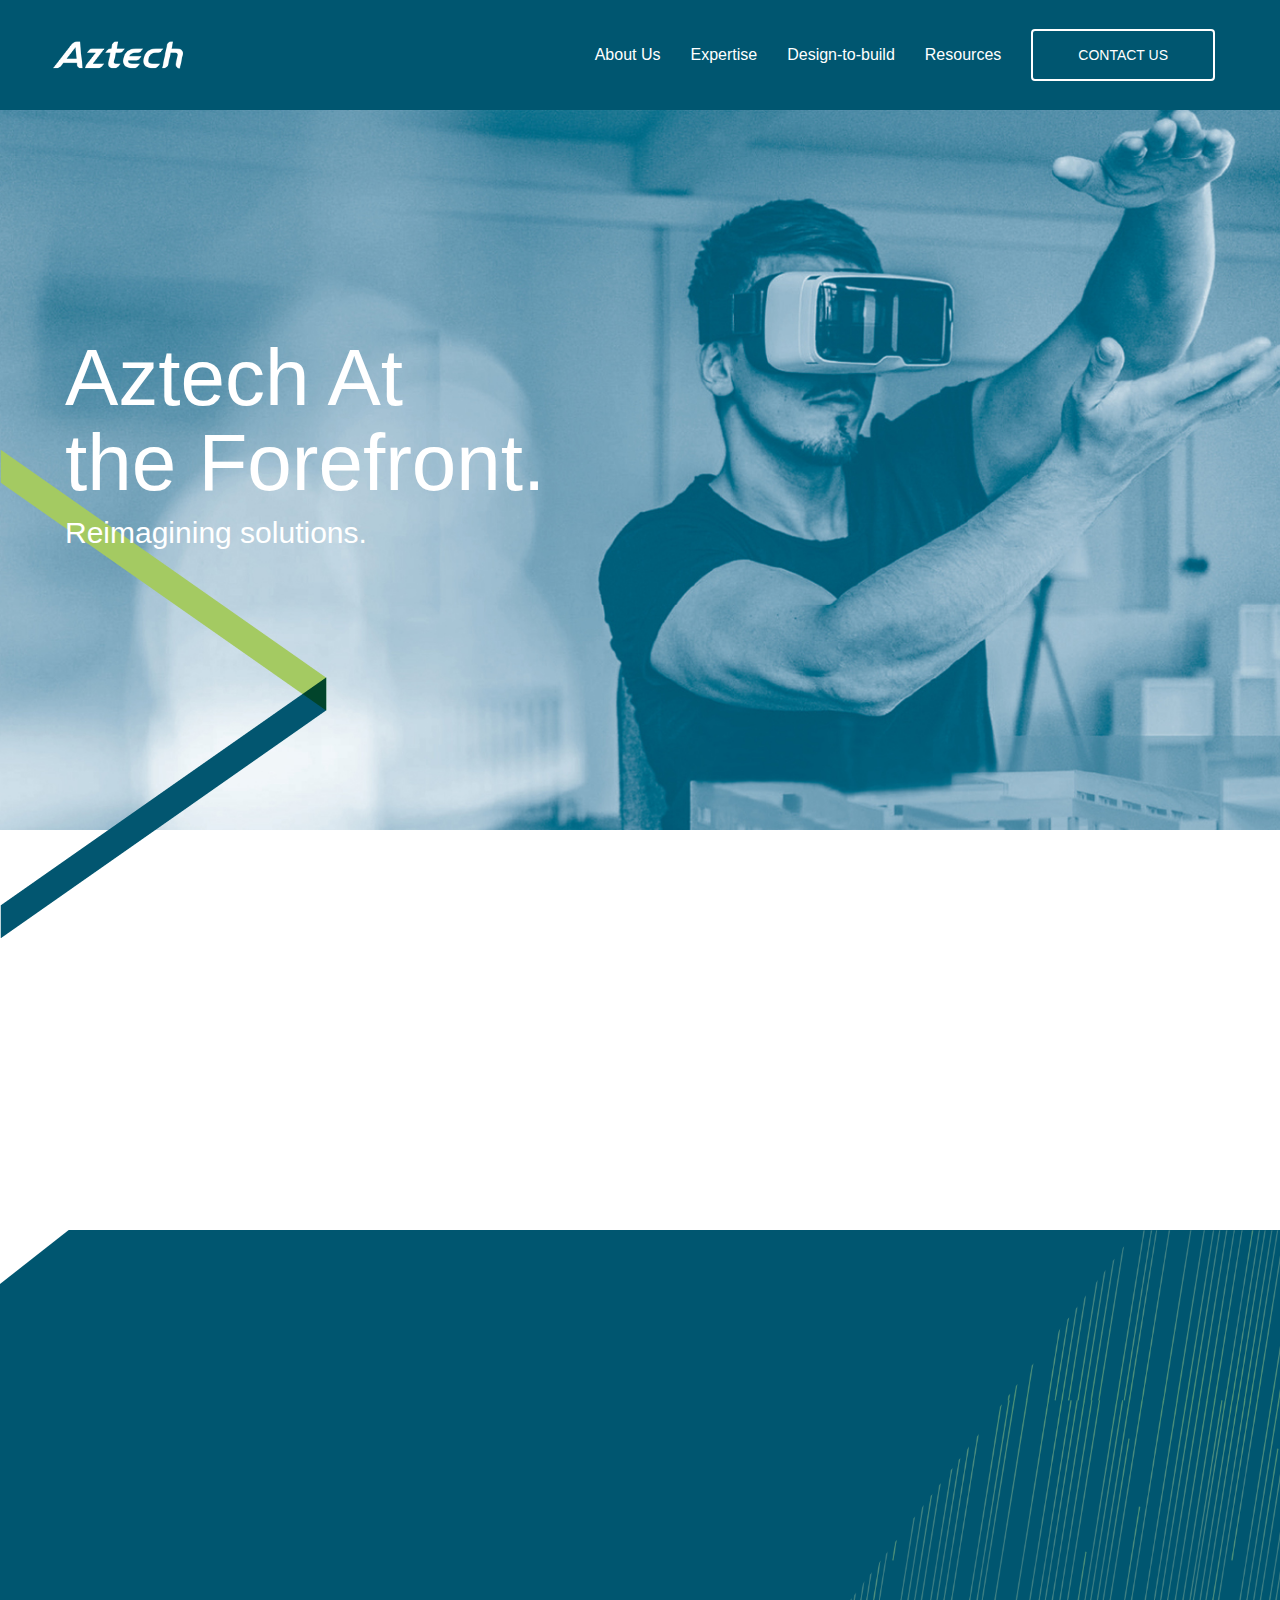
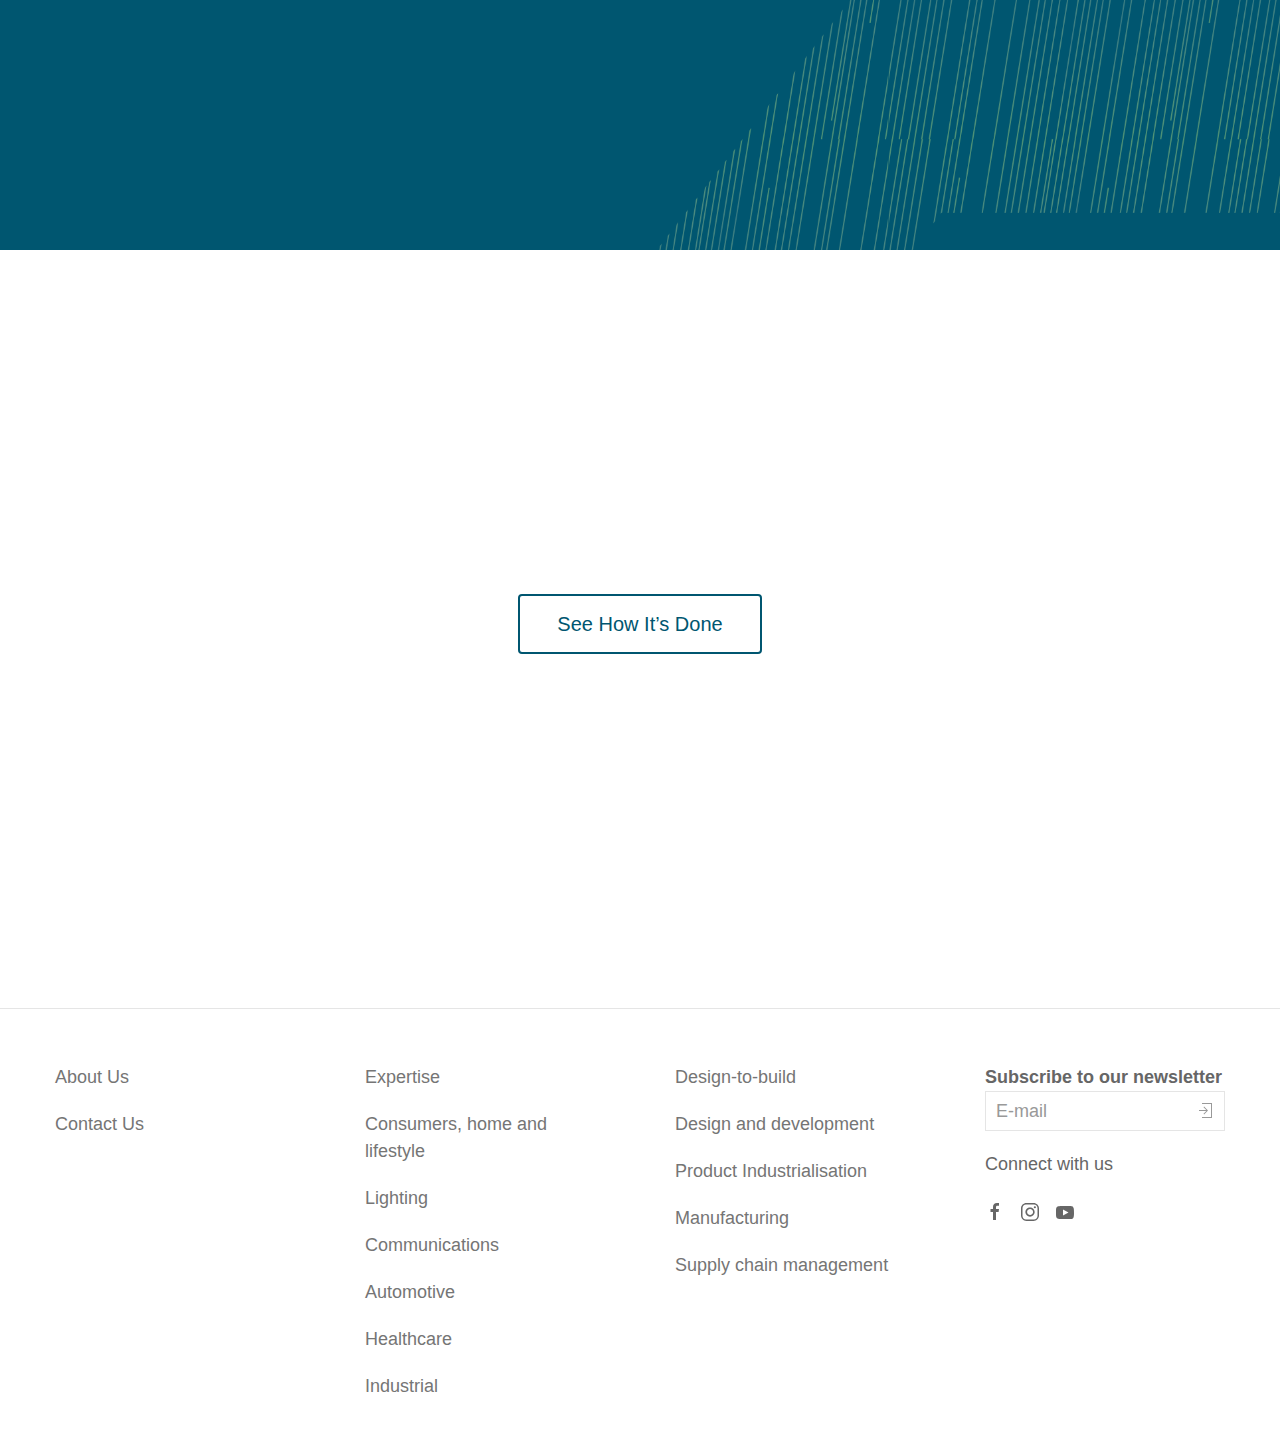
==== index.html @ e60c795b "azetch_test" ====
<!DOCTYPE html>
<html>
<head>
  <title>Home - Aztech</title>
  <meta charset="utf-8">
  <meta name="viewport" content="width=device-width, initial-scale=1">
  <link rel="stylesheet" href="css/uikit.min.css" />
  <link rel="stylesheet" href="css/mystyle.css" />
  <script src="js/uikit.min.js"></script>
  <script src="js/uikit-icons.min.js"></script>
  <script src="js/jquery.min.js"></script>
</head>
  <body>
    <header>
      <nav class="uk-navbar-container header-nav" uk-navbar>
        <div class="uk-navbar-left">
          <a class="uk-navbar-item uk-logo" href="./index.html">
            <img class="header-img" src="img/logowhite.png" alt="Key icon">
          </a>        
        </div>
        <div id="desktopui" class="uk-navbar-right">
          <div class="uk-navbar-item">
            <div> <a href="view/aboutus.html" class="menuitem">About Us</a></div>
          </div>
          <div class="uk-navbar-item">
            <div> <a href="view/expertise.html" class="menuitem">Expertise</a></div>
          </div>
          <div class="uk-navbar-item">
            <div> <a href="view/designtobuild.html" class="menuitem">Design-to-build</a></div>
          </div>
          <div class="uk-navbar-item">
            <div> <a href="view/resource.html" class="menuitem">Resources</a></div>
          </div>
          <div class="uk-navbar-item pad-r-lg">
            <a href="view/contact.html" class="uk-button uk-button-default contactbtn">Contact Us</a>
          </div>
        </div>
        <div id="mobileui" class="uk-navbar-right">
          <div class="uk-navbar-item">
            <div class="uk-inline">
              <button class="uk-button uk-button-default contactbtn" type="button"><a href="" uk-icon="menu"></a></button>
              <div uk-dropdown="pos: top-right">
                <ul class="uk-nav uk-dropdown-nav">
                  <li><a href="view/aboutus.html" class="menuitem">About Us</a></li>
                  <li><a href="view/expertise.html" class="menuitem">Expertise</a></li>
                  <li><a href="view/designtobuild.html" class="menuitem">Design-to-build</a></li>
                  <li class="uk-margin-bottom"><a href="view/resource.html" class="menuitem">Resources</a></li>
                  <li><a href="view/contact.html" class="uk-button uk-button-default contactbtn">Contact Us</a></li>
                </ul>
              </div>
            </div>
          </div>
        </div>
      </nav>
    </header>
    <section class="banner" style="background-image: url(img/sliderimg1.jpg);" data1="img/sliderimg1.jpg" data2="img/sliderimg1.jpg">
      <div class="banner-content container tablet-container">
        <div class="title"> Aztech At <br>the Forefront.        </div>
        <div> Reimagining solutions.</div>
      </div>
    </section>
    <section class="home-intro-wrap">    
      <img src="img/long.png" alt="long.png" class="home-arrow arrow-long-responsive">

      <div class="uk-child-width-1-2@m uk-margin-large-top uk-margin-large-bottom" uk-grid uk-scrollspy="cls: uk-animation-slide-bottom; target: .uk-card; delay: 300; repeat: true">
        <div class="first-content">
          <div class="uk-card uk-card-default uk-card-body">
            <div class="left-contents" >
            <p>
              As one of Singapore’s leading design and electronics manufacturer, our mission has always been succinctly singular: To deliver value beyond expectations.
            </p>
          </div>
          </div>
        </div>
        <div class="second-content">
          <div class="uk-card uk-card-default uk-card-body">
            <div class="right-contents">
              <p>Being a turnkey, one-stop integrated solutions provider, Aztech is equipped with state-of-the-art equipment, driven by 4 R&amp;D centres, with expertise in design, manufacturing and packaging to deliver a seamless, unified experience. Each and every time.
              </p>
            </div> 
          </div>
        </div>
      </div>
    </section>
    <section id="smartsolution" class="expertise-slider-wrap">
      <div class="contents">
        <div class="background-traingle-home"></div>
        <div class="container uk-container ">
          <div class="uk-child-width-1-2@m " uk-grid uk-scrollspy="cls: uk-animation-slide-bottom; target: .uk-card; delay: 300; repeat: true">
            <div class="left-contents">
              <div class="uk-card uk-card-default uk-card-body">
                <div class="left-contents" >
                  Smart solutions. Better living.
              </div>
              </div>
            </div>
            <div class="slide-right-content" >
              <div class="uk-card uk-card-default uk-card-body">
                <div class="right-contents">
                  <p>
                  Expertise and experience. Our dual driving force to producing results for our clients. From conceptualisation to productisation, we have what it takes to support our clients – at every step of the journey. Our expertise transcends across categories like automotive, consumer lifestyle, healthcare, communications and industrial.
                </p> 
                </div> 
              </div>
            </div>
          </div>
        </div>
      </div>
    </section>
    <section class="uk-container uk-text-center design-wrap">
    <div class="uk-child-width-1-1@m uk-margin-large-top uk-margin-large-bottom" uk-grid uk-scrollspy="cls: uk-animation-slide-bottom; target: .uk-card; delay: 300; repeat: true">
      <div class="uk-card uk-card-default uk-card-body">
        <h1 class="design-wrap-intro"> Creating value. Designing success. </h1>
        <p class="design-wrap-intro-p">Our holistic, one-stop design-to-build manufacturing services help us create value for our clients, seamlessly, at every stage, from start to end. Our services include design and development, product <span style="font-weight: 400;">industrialisation</span>, manufacturing and supply chain management.</p>
      </div>
    </div>
      <a class="border-btn uk-margin-bottom" href="#">  See How It’s Done  </a>
                
    </section>
    <footer>
      <div class="uk-child-width-1-2@m uk-margin-large-top uk-margin-large-bottom" uk-grid uk-scrollspy="cls: uk-animation-slide-bottom; target: .uk-card; delay: 300; repeat: true">
        <div class="first-content">
          <div class="uk-card uk-card-default uk-card-body">
            <div class="left-contents" >
              <h1 class="ftitle">Ready for you.</h1>
              <p class="fpara">              
              Let’s get to work. Our people, our resources and our infrastructure are waiting for you. Contact us today to see how we can get your business to the head of the curve.
              </p>
          </div>
          </div>
        </div>
        <div class="second-content">
          <div class="uk-card uk-card-default uk-card-body">
            <div class="right-contents float-right">
              <a class="border-btn uk-margin-bottom" href="#">  Get in touch </a>
            </div> 
          </div>
        </div>
      </div>
      <hr>
      <div class="uk-container uk-container-large">
        <div class="uk-child-width-1-4@m uk-margin-top uk-margin-medium-bottom" uk-grid >
          <div>
            <div class="uk-card uk-card-default uk-card-body">
              <p><a href="#smartsolution" class="footeritem"> About Us </a></p>
              <p><a href="#" class="footeritem"> Contact Us </a></p>
            </div>
          </div>
          <div>
            <div class="uk-card uk-card-default uk-card-body">
              <p><a href="#" class="footeritem"> Expertise </a></p>
              <p><a href="#" class="footeritem"> Consumers, home and lifestyle </a></p>
              <p><a href="#" class="footeritem"> Lighting </a></p>
              <p><a href="#" class="footeritem"> Communications </a></p>
              <p><a href="#" class="footeritem"> Automotive </a></p>
              <p><a href="#" class="footeritem"> Healthcare </a></p>
              <p><a href="#" class="footeritem"> Industrial </a></p>
            </div>
          </div>
          <div>
            <div class="uk-card uk-card-default uk-card-body">
              <p><a href="#" class="footeritem"> Design-to-build </a></p>
              <p><a href="#" class="footeritem"> Design and development </a></p>
              <p><a href="#" class="footeritem"> Product Industrialisation </a></p>
              <p><a href="#" class="footeritem"> Manufacturing </a></p>
              <p><a href="#" class="footeritem"> Supply chain management </a></p>
            </div>
          </div>
          <div>
            <div class="uk-card uk-card-default uk-card-body">
              <label><b>Subscribe to our newsletter</b></label>
              <div class="uk-margin-bottom">
                <div class="uk-inline">
                    <a class="uk-form-icon uk-form-icon-flip" href="#" uk-icon="icon: sign-in"></a>
                    <input class="uk-input" type="text" placeholder="E-mail">
                </div>
              </div>
              <p>Connect with us</p>
              <p>
                <a class="uk-margin-small-right connectico" uk-icon="facebook"></a>
                <a href="" class="uk-margin-small-right connectico" uk-icon="instagram"></a>
                <a href="" class="connectico" uk-icon="youtube"></a>
              </p>
            </div>
          </div>
        </div>
      </div>
    </footer>
  </body>
</html>

<script type="text/javascript">
  function myFunction(x) {
    var w = window.innerWidth;
    if(x == undefined) x = {};
    if(x.matches || w < 970) {
      $("#mobileui").show();
      $("#desktopui").hide();
    } else {
      $("#mobileui").hide();
      $("#desktopui").show();
    }
  }
  var x = window.matchMedia("(max-width: 970px)")
  x.addListener(myFunction) // Attach listener function on state changes
  myFunction();
</script>
---- css/mystyle.css ----
* {
  font-family: "Exo-Regular", sans-serif;
}
html {
	font-family: "Exo-Regular", sans-serif;
}
body {
  font-family: 'Exo-Regular', sans-serif;
  font-size: 18px;
  color: #2a2a2a;
  position: relative;
}

.uk-navbar-item, .uk-navbar-nav>li>a, .uk-navbar-toggle {
  font-family: 'Exo-Regular', sans-serif;
  font-size: 16px;
}
.menuitem {
	color: #ffffff!important;
}
a.menuitem:hover , a.menuitem:focus {
  color: #a4ca62!important;
  border-bottom: 2px solid #a4ca62;
  text-decoration: none;
}
.contactbtn {
	color: #ffffff!important;
	border-radius: 4px;
	border: 2px solid;
	padding: 5px 45px;
}
.contactbtn:hover, .contactbtn:focus {
  background: #a4ca62;
  border: 2px solid #a4ca62;
}
.text-white {
	color: #ffffff!important;
}
.header-nav {
  position: relative;
  left: 0;
  right: 0;
  z-index: 2;
  background: #005670!important;
  padding: 15px 0;
}
.header-img {
	max-width: 65%;
  height: auto;
  box-sizing: border-box;
}
.pad-r-lg {
	padding-right: 65px;
}
.w-xlg {
	width: 80vh;
}
.banner {
  position: relative;
  display: -ms-flexbox;
  display: flex;
  -ms-flex-align: center;
  align-items: center;
  min-height: 80vh;
  background-size: cover;
  background-position: 85% 100%;
  background-repeat: no-repeat;
}
.banner .banner-content {
  font-family: 'Exo-Medium', sans-serif;
  font-size: 30px;
  color: #fff;
  z-index: 1;
  margin-top: -50px;
  margin-left: 50px;
  margin-right: 50px;
}
.container {
  width: 100%;
  padding-right: 15px;
  padding-left: 15px;
  margin-right: auto;
  margin-left: auto;
}
.banner .banner-content .title {
  font-family: 'exo-bold', sans-serif;
  font-size: 80px;
  line-height: 85px;
  margin-bottom: 5px;
}
.home-intro-wrap {
  position: relative;
}
.home-intro-wrap .home-arrow {
  position: absolute;
  top: -450px;
}
.left-contents {
  font-family: 'Exo-Medium', sans-serif;
  font-size: 30px;
  color: #005670;
  line-height: 42px;
}
.right-contents {
  font-size: 18px;
  line-height: 30px;
}
.first-content {
  padding-left: 130px;
}
.second-content {
  padding-right: 90px;
}
@media screen and (max-width: 1199px) {
  .home-intro-wrap .home-arrow {
    width: 200px;
    top: -250px;
  }
  .first-content {
    padding-left: 80px;
  }
  .second-content {
    padding-left: 80px;
    padding-right: auto;
  }
}
@media screen and (max-width: 589px) {
  .banner .banner-content .title {
    font-family: 'exo-bold', sans-serif;
    font-size: 50px;
  }
}
.uk-card-default {
  background: #fff0;
  color: #666;
  box-shadow: none; 
}

.uk-card-body {
  display: flow-root;
  padding: 15px 15px;
}
.expertise-slider-wrap .contents {
  background-color: #005670;
  background-image: url(../img/smart1.png);
  background-size: 100%;
  background-repeat: repeat-y;
  background-position: right center;
  color: #ffffff;
  position: relative;
}
.expertise-slider-wrap .contents .background-traingle-home {
  position: absolute;
  top: -1px;
  left: 0;
  width: 0;
  height: 0;
  border-style: solid;
  border-width: 55px 70px 0 0;
  border-color: #fff transparent transparent transparent;
}
.expertise-slider-wrap .contents > .container {
  display: -ms-flexbox;
  display: flex;
  -ms-flex-pack: justify;
  justify-content: space-between;
  -ms-flex-align: end;
  align-items: flex-end;
  padding: 100px 0px 350px;
}
.expertise-slider-wrap .contents > .container .left-contents {
  font-family: 'Exo-bold', sans-serif;
  font-size: 45px;
  color: #fff;
  line-height: 60px;
  width: 400px;
  max-width: 100%;
}
.expertise-slider-wrap .contents > .container .right-contents {
  color: #fff;
  
}
.slide-right-content {
  width: 66%;
}

@media (max-width: 992px) {
  .slide-right-content {
    width: 100%;
  }
}

.border-btn {
  margin: 80px auto 0px;
  font-family: 'Exo-Regular', sans-serif;
  overflow: hidden;
  position: relative;
}
.border-btn {
  width: 240px;
  height: 56px;
  line-height: 56px;
  text-align: center;
  color: #005670;
  border: 2px solid #005670;
  font-family: 'Exo-Regular', sans-serif;
  display: block;
  border-radius: 4px;
  font-size: 20px;
  transition: all .4s;
}
.border-btn:hover {
  background: #a4d65e;
  border: 2px solid #a4d65e;
  cursor: pointer;
  color: #fff;
}
a:hover {
  text-decoration: none;
}
.design-wrap-intro {
  font-size: 45px;
  font-family: 'Exo-Bold', sans-serif;
  /*margin-bottom: 15px;*/
}
.design-wrap-intro-p {
  font-size: 20px;
  text-align: center;
  width: 850px;
  max-width: 100%;
  margin: 0 auto 80px;
}
.float-right {
  float: right;
}
.ftitle {
  font-family: 'Exo-Bold', sans-serif;
  font-size: 36px;
  margin-bottom: 15px;
  font-weight: 700;
}
.fpara{
  font-family: 'Exo-Regular', sans-serif;
  font-size: 18px;
  color: #2a2a2a;
  position: relative;
  font-weight: 400;
  line-height: 1.5;
}
.connectico:hover {
  transform: translateY(-4px);
  transition: all .2s ease-in-out;
}
.footeritem {
  color: #757575!important;
}
a.footeritem:hover , a.footeritem:focus {
  color: #a4ca62!important;
  border-bottom: 2px solid #a4ca62;
  text-decoration: none;
}
.uk-dropdown {
  display: none;
  position: absolute;
  z-index: 1020;
  box-sizing: border-box;
  min-width: 200px;
  padding: 25px;
  background: #005670;
  color: #666;
  box-shadow: 0 5px 12px rgba(0,0,0,.15);
}
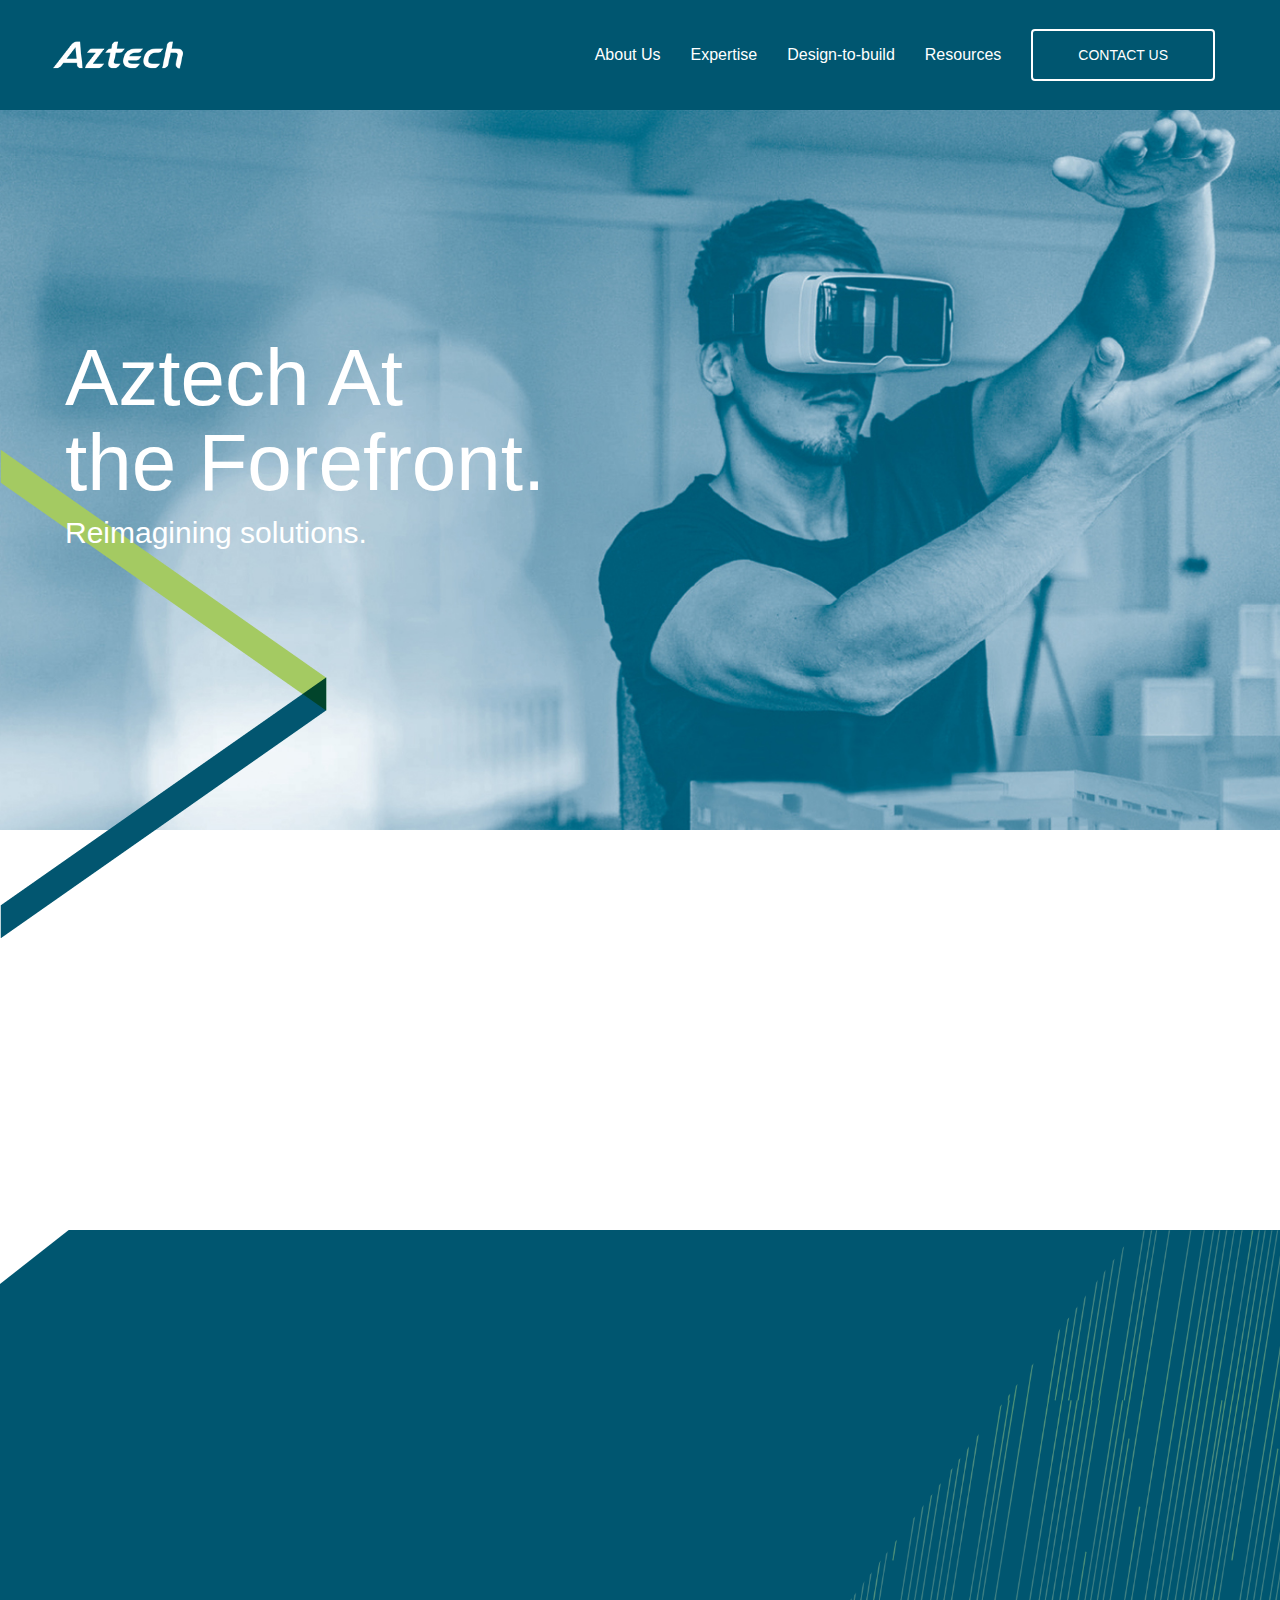
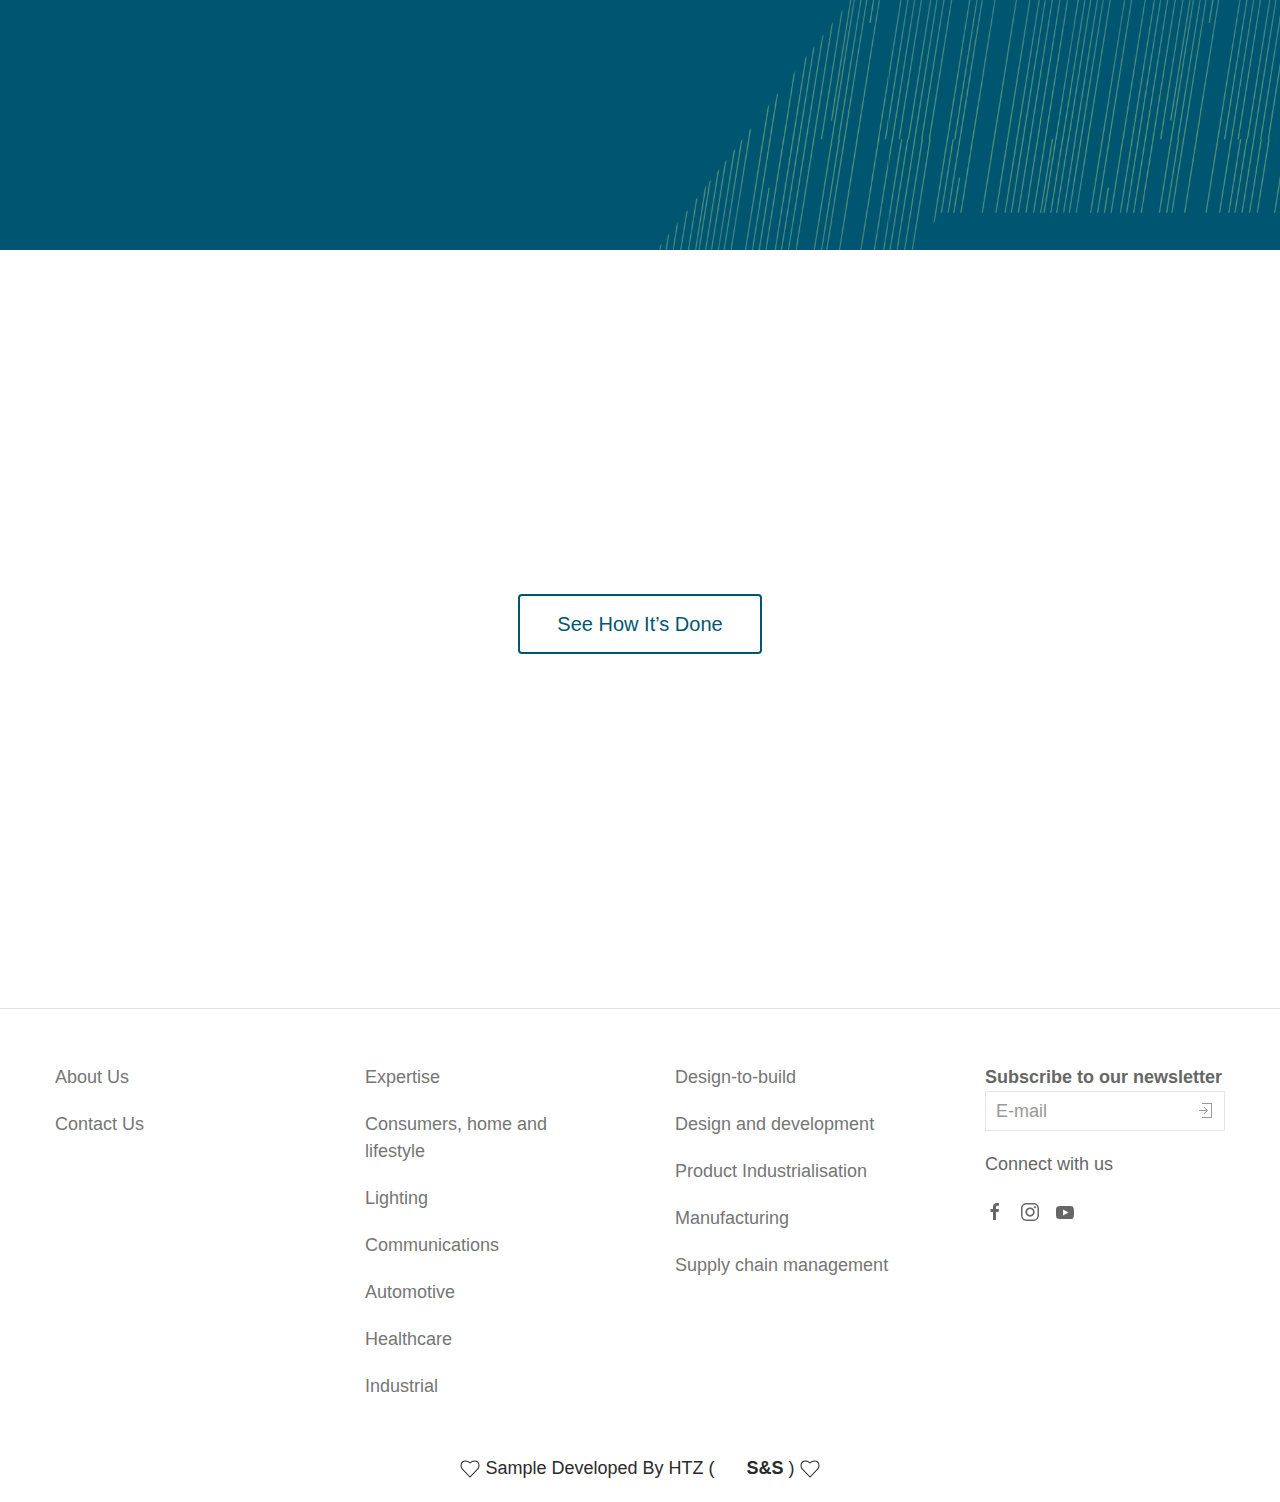
==== commit 6b49668c: "Update index.html" ====
--- a/index.html
+++ b/index.html
@@ -4,6 +4,7 @@
   <title>Home - Aztech</title>
   <meta charset="utf-8">
   <meta name="viewport" content="width=device-width, initial-scale=1">
+  <link rel="icon" type="image/png" href="img/favicon.ico" sizes="32x32" />
   <link rel="stylesheet" href="css/uikit.min.css" />
   <link rel="stylesheet" href="css/mystyle.css" />
   <script src="js/uikit.min.js"></script>
@@ -139,7 +140,7 @@
       </div>
       <hr>
       <div class="uk-container uk-container-large">
-        <div class="uk-child-width-1-4@m uk-margin-top uk-margin-medium-bottom" uk-grid >
+        <div class="uk-child-width-1-4@m uk-margin-top uk-margin-bottom" uk-grid >
           <div>
             <div class="uk-card uk-card-default uk-card-body">
               <p><a href="#smartsolution" class="footeritem"> About Us </a></p>
@@ -185,6 +186,11 @@
           </div>
         </div>
       </div>
+      <p style="text-align: center;">
+        <a uk-icon="heart" class="signico"></a> 
+        Sample Developed By HTZ <span>( </span> <img data-src="img/favicon.ico" width="22" height="22" alt="soft & sharing" uk-img> <b> S&S</b> <span> )</span>
+        <a uk-icon="heart" class="signico"></a>        
+      </p>
     </footer>
   </body>
 </html>
@@ -204,4 +210,4 @@
   var x = window.matchMedia("(max-width: 970px)")
   x.addListener(myFunction) // Attach listener function on state changes
   myFunction();
-</script>+</script>
